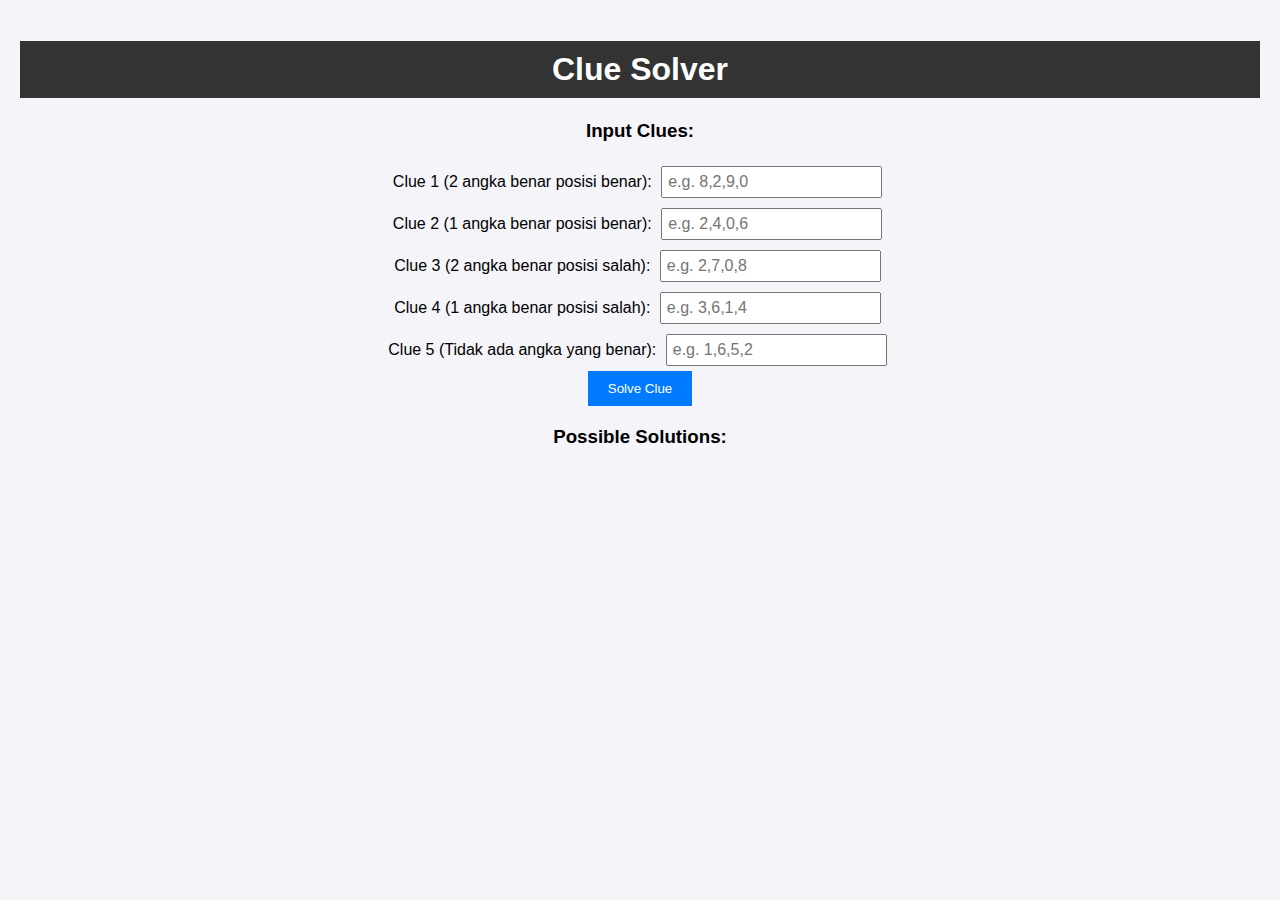
==== clueSolver/index.html @ a82ceb9c "clue" ====
<!DOCTYPE html>
<html lang="en">
<head>
    <meta charset="UTF-8">
    <meta name="viewport" content="width=device-width, initial-scale=1.0">
    <title>Clue Solver</title>
    <link rel="stylesheet" href="style.css">
</head>
<body>
    <h1>Clue Solver</h1>
    <div>
        <h3>Input Clues:</h3>
        <!-- Form input untuk 5 jenis clue -->
        <label>Clue 1 (2 angka benar posisi benar):</label>
        <input type="text" id="clue-1" placeholder="e.g. 8,2,9,0"><br>

        <label>Clue 2 (1 angka benar posisi benar):</label>
        <input type="text" id="clue-2" placeholder="e.g. 2,4,0,6"><br>

        <label>Clue 3 (2 angka benar posisi salah):</label>
        <input type="text" id="clue-3" placeholder="e.g. 2,7,0,8"><br>

        <label>Clue 4 (1 angka benar posisi salah):</label>
        <input type="text" id="clue-4" placeholder="e.g. 3,6,1,4"><br>

        <label>Clue 5 (Tidak ada angka yang benar):</label>
        <input type="text" id="clue-5" placeholder="e.g. 1,6,5,2"><br>

        <button onclick="solve()">Solve Clue</button>
    </div>
    <h3>Possible Solutions:</h3>
    <div id="result"></div>

    <script src="script.js"></script>
</body>
</html>
---- clueSolver/style.css ----
body {
    font-family: Arial, sans-serif;
    margin: 0;
    padding: 20px;
    background-color: #f4f4f9;
    text-align: center;
}

h1 {
    background-color: #333;
    color: white;
    padding: 10px;
}

h3 {
    margin-top: 20px;
}

input {
    padding: 5px;
    margin: 5px;
    font-size: 1rem;
}

button {
    padding: 10px 20px;
    background-color: #007BFF;
    color: white;
    border: none;
    cursor: pointer;
}

button:hover {
    background-color: #0056b3;
}

#result {
    margin-top: 20px;
    font-size: 1.2rem;
    font-weight: bold;
    color: #333;
}
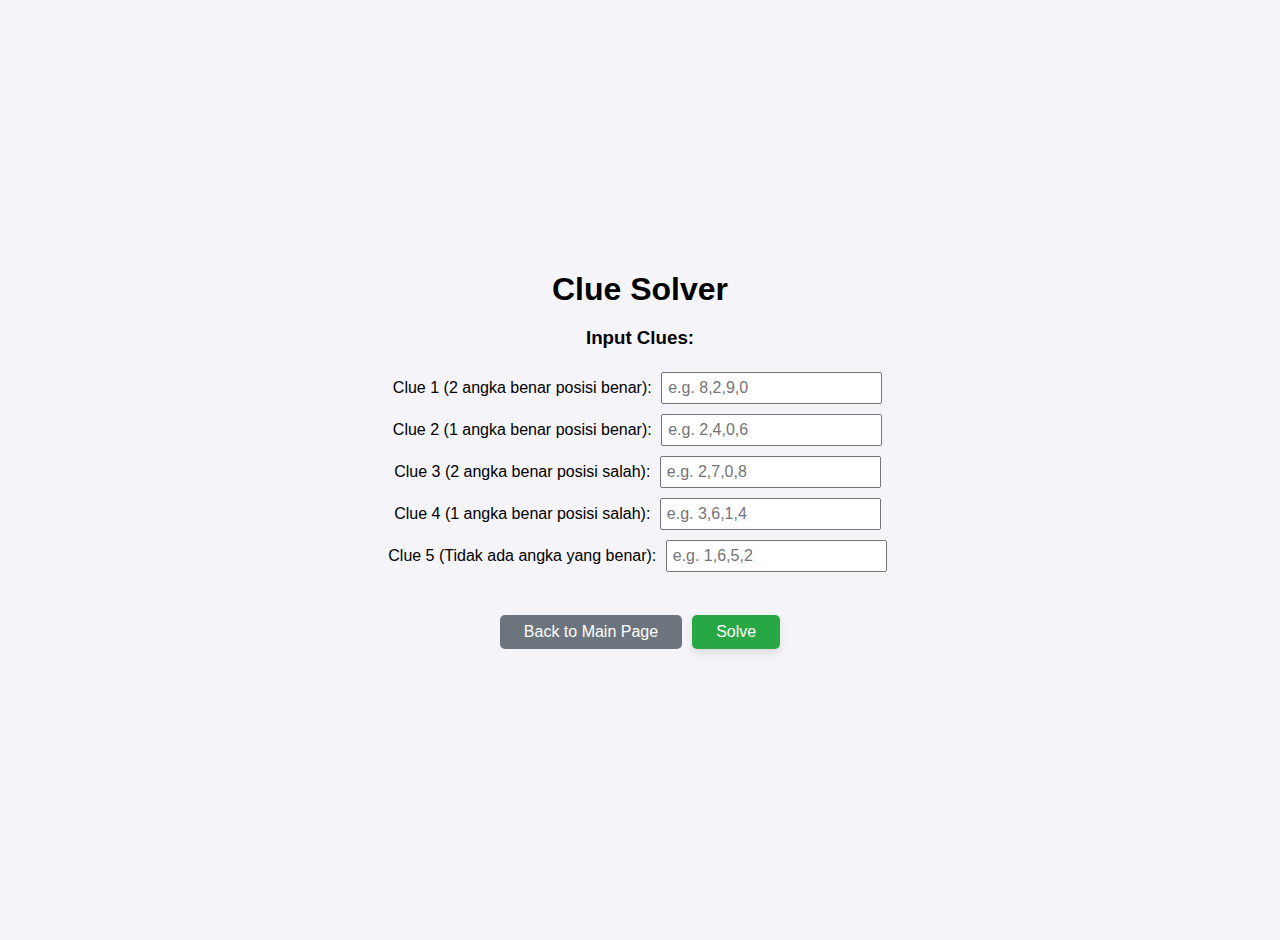
==== commit 4c9d59c4: "button" ====
--- a/clueSolver/index.html
+++ b/clueSolver/index.html
@@ -4,7 +4,7 @@
     <meta charset="UTF-8">
     <meta name="viewport" content="width=device-width, initial-scale=1.0">
     <title>Clue Solver</title>
-    <link rel="stylesheet" href="style.css">
+    <link rel="stylesheet" href="../../style.css">
 </head>
 <body>
     <h1>Clue Solver</h1>
@@ -26,11 +26,13 @@
         <label>Clue 5 (Tidak ada angka yang benar):</label>
         <input type="text" id="clue-5" placeholder="e.g. 1,6,5,2"><br>
 
-        <button onclick="solve()">Solve Clue</button>
+        <br>
+        <div class="button-wrapper">
+            <a href="index.html" class="back-btn">Back to Main Page</a>
+            <button class="solve-btn" onclick="solve()">Solve</button>
+        </div>
+        <div id="result"></div>
     </div>
-    <h3>Possible Solutions:</h3>
-    <div id="result"></div>
-
     <script src="script.js"></script>
 </body>
 </html>
--- a/style.css
+++ b/style.css
@@ -0,0 +1,99 @@
+body {
+    font-family: Arial, sans-serif;
+    text-align: center;
+    margin: 0;
+    padding: 20px;
+    background-color: #f4f4f9;
+    height: 100vh;
+    display: flex;
+    flex-direction: column;
+    justify-content: center;
+    align-items: center;
+}
+
+header {
+    background-color: #333;
+    color: white;
+    padding: 1rem;
+    width: 100%;
+    text-align: center;
+    margin-bottom: 20px;
+}
+
+h1 {
+    font-size: 2rem;
+    margin: 0;
+}
+
+main {
+    padding: 2rem;
+}
+
+p {
+    font-size: 1.2rem;
+    margin-bottom: 20px;
+    color: #333;
+}
+
+input {
+    padding: 5px;
+    margin: 5px;
+    font-size: 1rem;
+}
+
+/* Styling for the button wrapper to align buttons inline */
+.button-wrapper {
+    display: flex;
+    justify-content: center;
+    gap: 10px; /* Add space between the buttons */
+    margin-top: 20px;
+}
+
+/* Styling for solve button */
+.solve-btn {
+    padding: 0.5rem 1.5rem;
+    font-size: 1rem;
+    background-color: #28a745;
+    color: white;
+    border: none;
+    border-radius: 5px;
+    cursor: pointer;
+    box-shadow: 0 4px 8px rgba(0, 0, 0, 0.1);
+    transition: background-color 0.3s, transform 0.2s ease-in-out;
+}
+
+.solve-btn:hover {
+    background-color: #218838;
+    transform: scale(1.05);
+}
+
+.solve-btn:active {
+    background-color: #1e7e34;
+}
+
+/* Styling for back button */
+.back-btn {
+    display: inline-block;
+    padding: 0.5rem 1.5rem;
+    font-size: 1rem;
+    background-color: #6c757d;
+    color: white;
+    text-decoration: none;
+    border-radius: 5px;
+    transition: background-color 0.3s;
+}
+
+.back-btn:hover {
+    background-color: #5a6268;
+}
+
+.back-btn:active {
+    background-color: #545b62;
+}
+
+#result {
+    margin-top: 20px;
+    font-size: 1.2rem;
+    font-weight: bold;
+    color: #333;
+}
